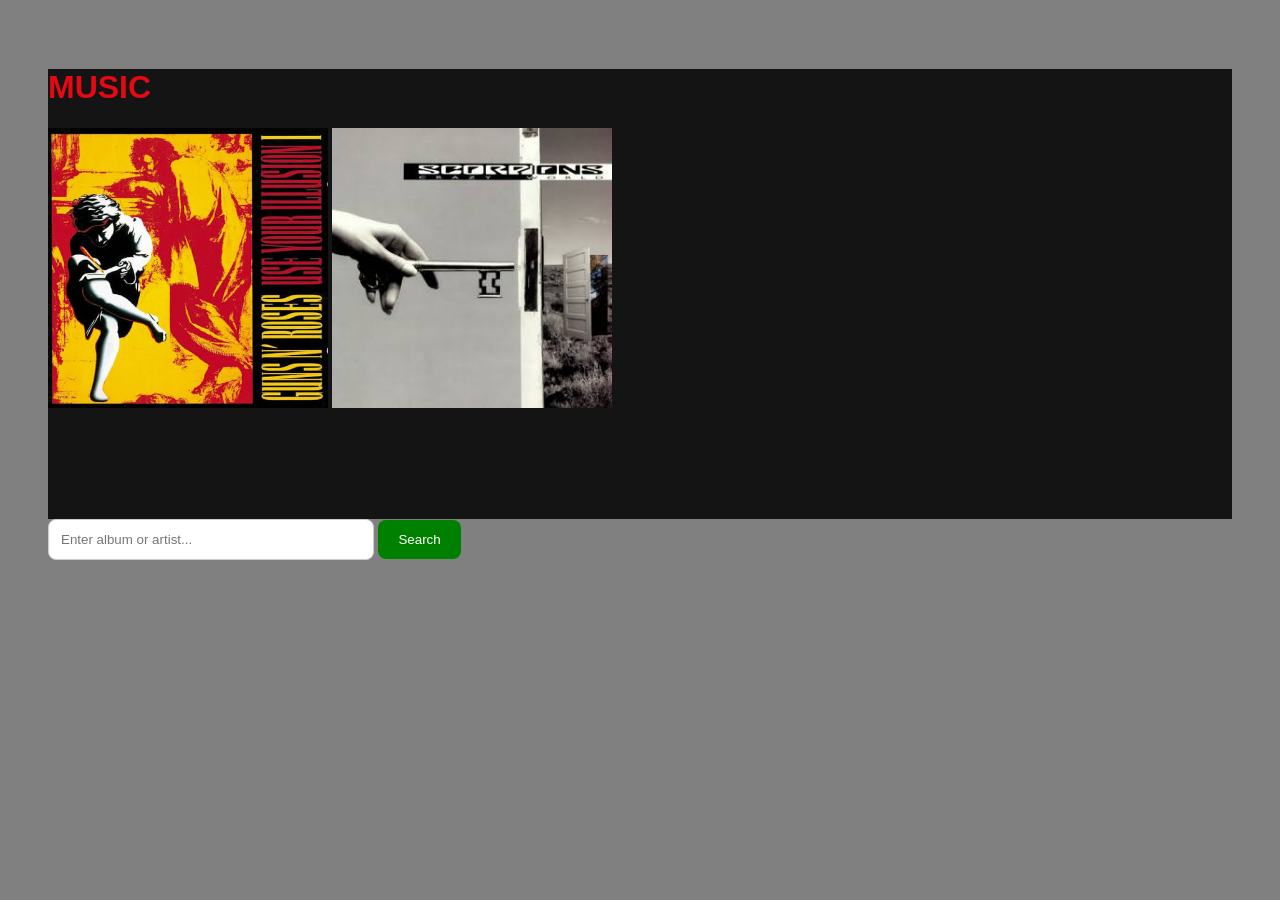
==== music.html @ fd415874 "update2" ====
<!doctype html>
<html lang="en">
  <head>
    <meta charset="UTF-8" />
    <meta name="viewport" content="width=device-width, initial-scale=1.0" />
    <title>Favourite titles catalouge - Music</title>
    <link rel="stylesheet" href="./css/main.css" />
    <link rel="stylesheet" href="./css/podstrony.css" />
    <link rel="stylesheet" href="./music.js" />
  </head>
  <body>
    <div class="music tabelki">
      <h1 class="title2">MUSIC</h1>
      <img src="./assets/album1.jpg" id="albums" alt="album photo" />
      <img src="./assets/album2.jpg" id="albums" alt="album photo" />
    </div>
    <div class="search-container">
      <input
        type="text"
        id="searchInput"
        placeholder="Enter album or artist..."
      />

      <button id="searchButton">Search</button>
    </div>

    <p id="message"></p>

    <div id="results"></div>
    <script src="music.js"></script>
  </body>
</html>
---- css/main.css ----
body {
  background: darkgrey;
}

#main {
  display: flex;
  justify-content: center;
}

a {
  color: rgb(16, 98, 98);
  padding: 15px;
  align-items: center;
}

.tabelki {
  background: #141414;
  height: 450px;
  max-width: 1500px;
  display: flexbox;
}

.title2 {
  font-family:
    "Segoe UI", Tahoma, Geneva, Verdana, sans-serif, Tahoma, Geneva, Verdana,
    sans-serif;
  color: #e50914;
}

#assets {
  width: 200px;
  height: 300px;
}

#albums {
  height: 280px;
  width: 280px;
}

img:hover {
  scale: 115%;
  transition: 5ms;
}
---- css/podstrony.css ----
body {
  font-family: Arial, sans-serif;
  background: gray;
  padding: 40px;
}

.tabelki {
  background: #141414;
  height: 450px;
  width: auto;
  max-width: 1500px;
  display: flexbox;
}

#assets {
  width: 200px;
  height: 300px;
  gap: 0 10px;
}

#albums {
  height: 280px;
  width: 280px;
}

img:hover {
  scale: 115%;
  transition: 5ms;
}

.container {
  max-width: 800px;
  margin: auto;
  text-align: center;
}

.input-area {
  display: flex;
  gap: 10px;
  justify-content: center;
}

input {
  padding: 12px;
  width: 300px;
  border: 1px solid #ccc;
  border-radius: 8px;
}

button {
  padding: 12px 20px;
  background: green;
  color: white;
  border: none;
  border-radius: 8px;
  cursor: pointer;
}

button:hover {
  background: darkgreen;
}

.elements {
  display: flex;
  flex-wrap: wrap;
  gap: 20px;
  margin-top: 30px;
  justify-content: center;
}

.element-card {
  background: white;
  padding: 15px;
  border-radius: 12px;
  width: 180px;
  box-shadow: 0 2px 10px #0001;
}

.element-card img {
  width: 100%;
  height: 140px;
  object-fit: cover;
  border-radius: 8px;
}
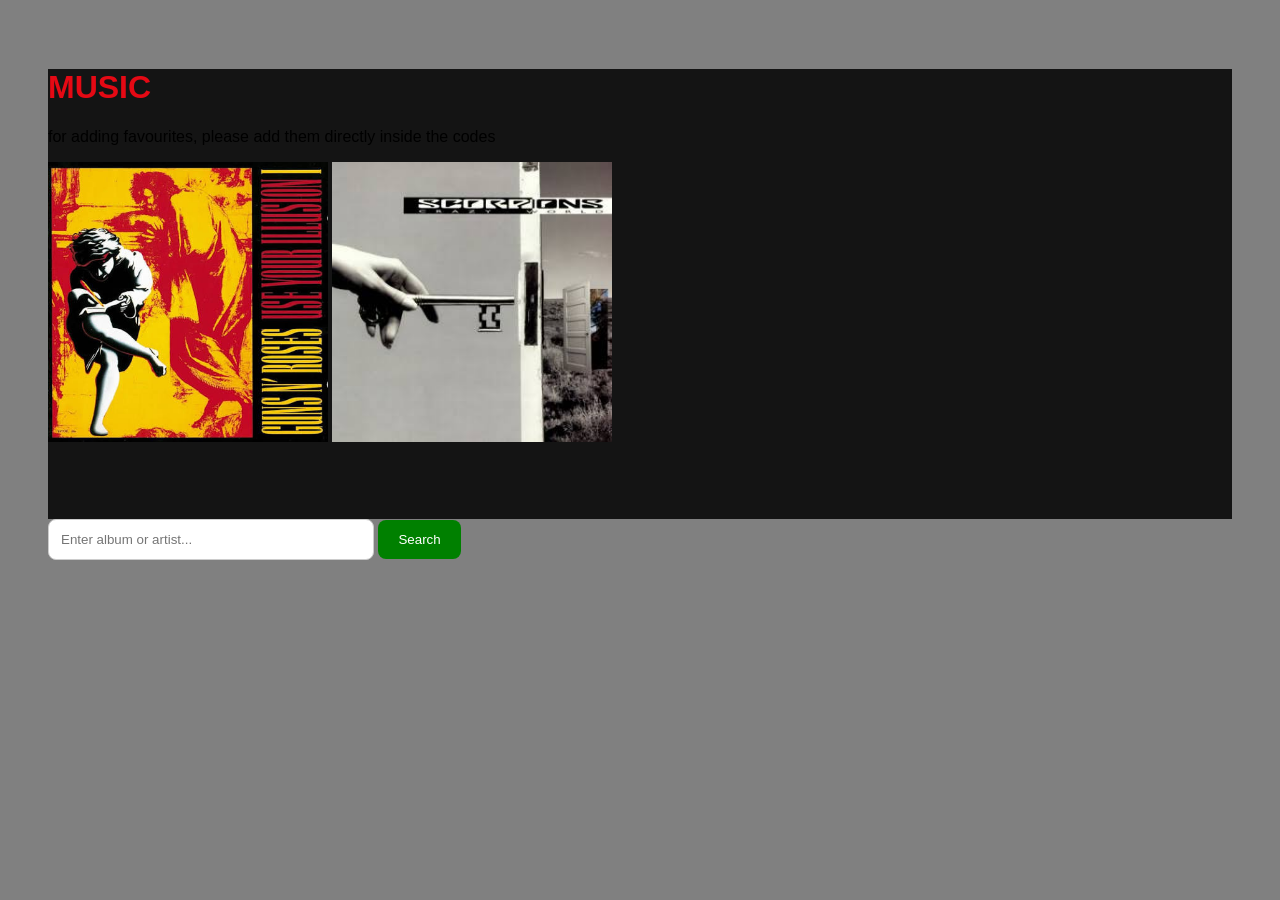
==== commit fe2d096f: "update3 music only now" ====
--- a/music.html
+++ b/music.html
@@ -11,6 +11,9 @@
   <body>
     <div class="music tabelki">
       <h1 class="title2">MUSIC</h1>
+      <p id="message">
+        for adding favourites, please add them directly inside the codes
+      </p>
       <img src="./assets/album1.jpg" id="albums" alt="album photo" />
       <img src="./assets/album2.jpg" id="albums" alt="album photo" />
     </div>
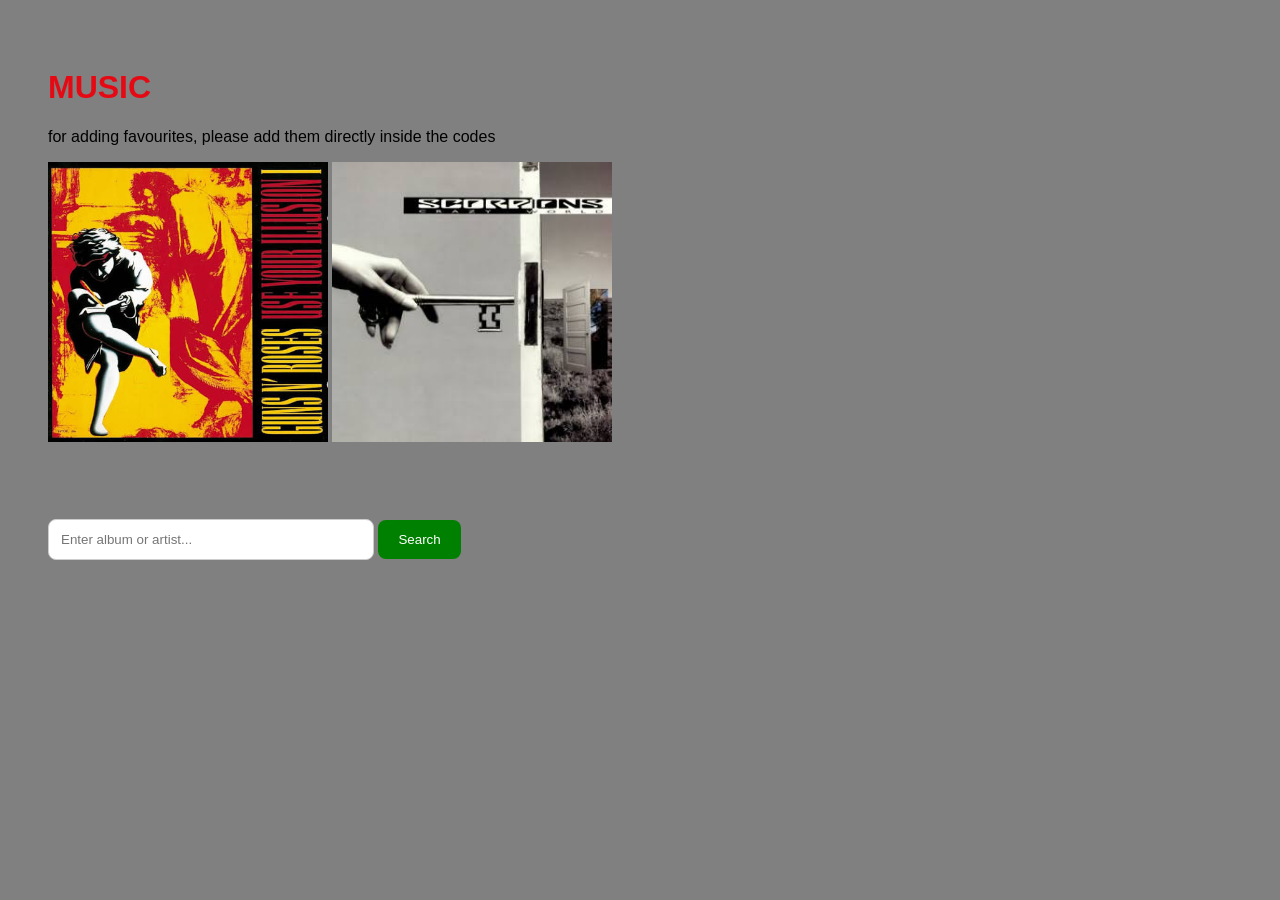
==== commit 17f55d98: "update6" ====
--- a/music.html
+++ b/music.html
@@ -5,7 +5,6 @@
     <meta name="viewport" content="width=device-width, initial-scale=1.0" />
     <title>Favourite titles catalouge - Music</title>
     <link rel="stylesheet" href="./css/main.css" />
-    <link rel="stylesheet" href="./css/podstrony.css" />
     <link rel="stylesheet" href="./music.js" />
   </head>
   <body>
--- a/css/main.css
+++ b/css/main.css
@@ -1,23 +1,31 @@
 body {
-  background: darkgrey;
+  font-family: Arial, sans-serif;
+  background: gray;
+  padding: 40px;
+}
+
+.tabelki {
+  background: gray;
+  height: 450px;
+  width: auto;
+  max-width: 1500px;
+  display: flexbox;
+}
+
+#albums {
+  height: 280px;
+  width: 280px;
+  max-width: 100%;
+}
+
+img:hover {
+  scale: 115%;
+  transition: 5ms;
 }
 
 #main {
   display: flex;
   justify-content: center;
-}
-
-a {
-  color: rgb(16, 98, 98);
-  padding: 15px;
-  align-items: center;
-}
-
-.tabelki {
-  background: #141414;
-  height: 450px;
-  max-width: 1500px;
-  display: flexbox;
 }
 
 .title2 {
@@ -27,17 +35,64 @@
   color: #e50914;
 }
 
-#assets {
-  width: 200px;
-  height: 300px;
+p {
+  font-family:
+    "Segoe UI", Tahoma, Geneva, Verdana, sans-serif, Tahoma, Geneva, Verdana,
+    sans-serif;
+  color: black;
 }
 
-#albums {
-  height: 280px;
-  width: 280px;
+.container {
+  max-width: 800px;
+  margin: auto;
+  text-align: center;
 }
 
-img:hover {
-  scale: 115%;
-  transition: 5ms;
+.input-area {
+  display: flex;
+  gap: 10px;
+  justify-content: center;
 }
+
+input {
+  padding: 12px;
+  width: 300px;
+  border: 1px solid #ccc;
+  border-radius: 8px;
+}
+
+button {
+  padding: 12px 20px;
+  background: green;
+  color: white;
+  border: none;
+  border-radius: 8px;
+  cursor: pointer;
+}
+
+button:hover {
+  background: darkgreen;
+}
+
+.elements {
+  display: flex;
+  flex-wrap: wrap;
+  gap: 20px;
+  margin-top: 30px;
+  justify-content: center;
+}
+
+.element-card {
+  background: white;
+  padding: 15px;
+  border-radius: 12px;
+  width: 180px;
+  box-shadow: 0 2px 10px #0001;
+}
+
+.element-card img {
+  width: 100%;
+  height: 140px;
+  object-fit: cover;
+  border-radius: 8px;
+}
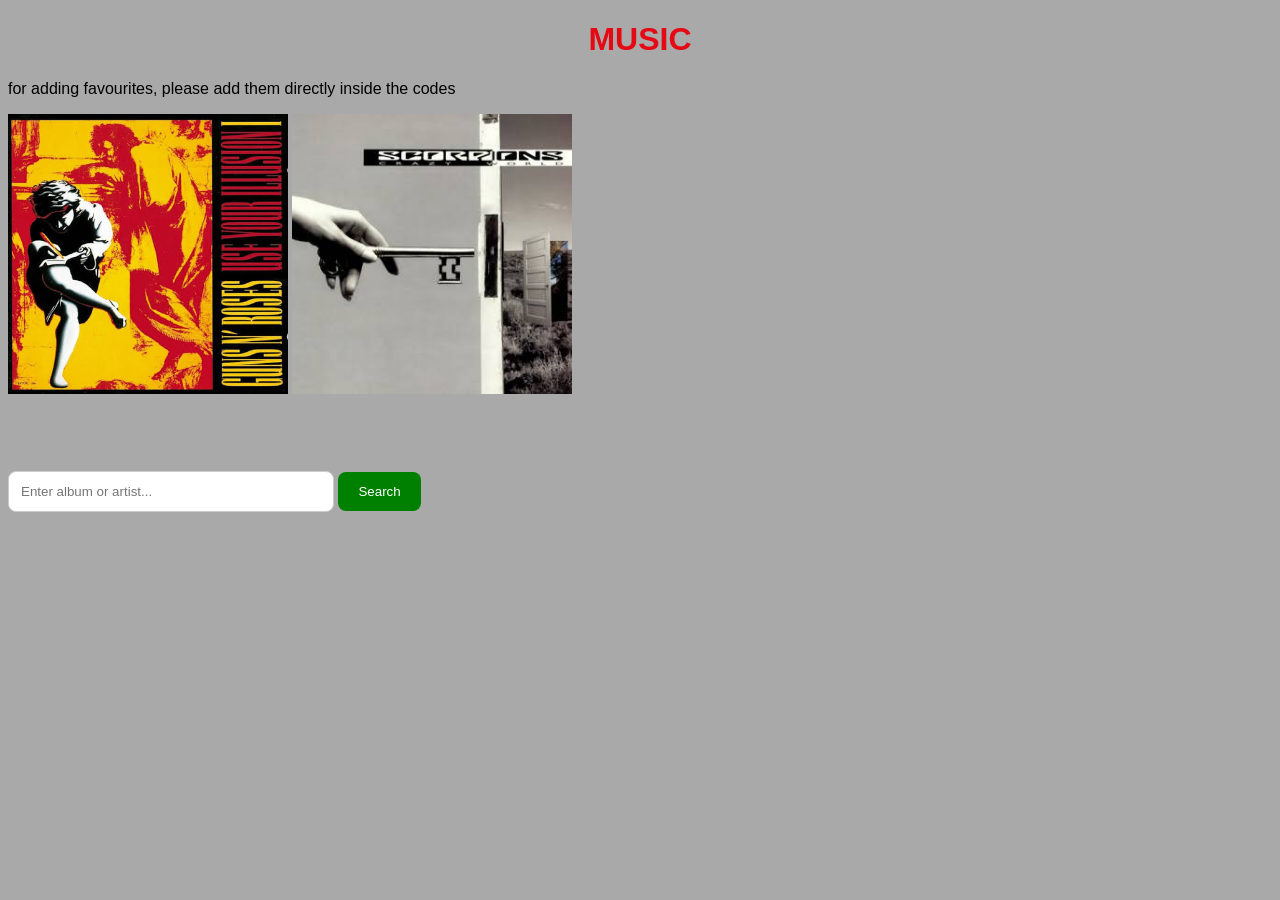
==== commit 372c55e4: "update10" ====
--- a/music.html
+++ b/music.html
@@ -3,7 +3,7 @@
   <head>
     <meta charset="UTF-8" />
     <meta name="viewport" content="width=device-width, initial-scale=1.0" />
-    <title>Favourite titles catalouge - Music</title>
+    <title>Music Catalouge</title>
     <link rel="stylesheet" href="./css/main.css" />
     <link rel="stylesheet" href="./music.js" />
   </head>
--- a/css/main.css
+++ b/css/main.css
@@ -1,11 +1,10 @@
 body {
   font-family: Arial, sans-serif;
-  background: gray;
-  padding: 40px;
+  background: darkgray;
 }
 
 .tabelki {
-  background: gray;
+  background: darkgray;
   height: 450px;
   width: auto;
   max-width: 1500px;
@@ -16,16 +15,12 @@
   height: 280px;
   width: 280px;
   max-width: 100%;
+  align-items: center;
 }
 
 img:hover {
   scale: 115%;
-  transition: 5ms;
-}
-
-#main {
-  display: flex;
-  justify-content: center;
+  transition: 0.3s;
 }
 
 .title2 {
@@ -33,6 +28,7 @@
     "Segoe UI", Tahoma, Geneva, Verdana, sans-serif, Tahoma, Geneva, Verdana,
     sans-serif;
   color: #e50914;
+  text-align: center;
 }
 
 p {
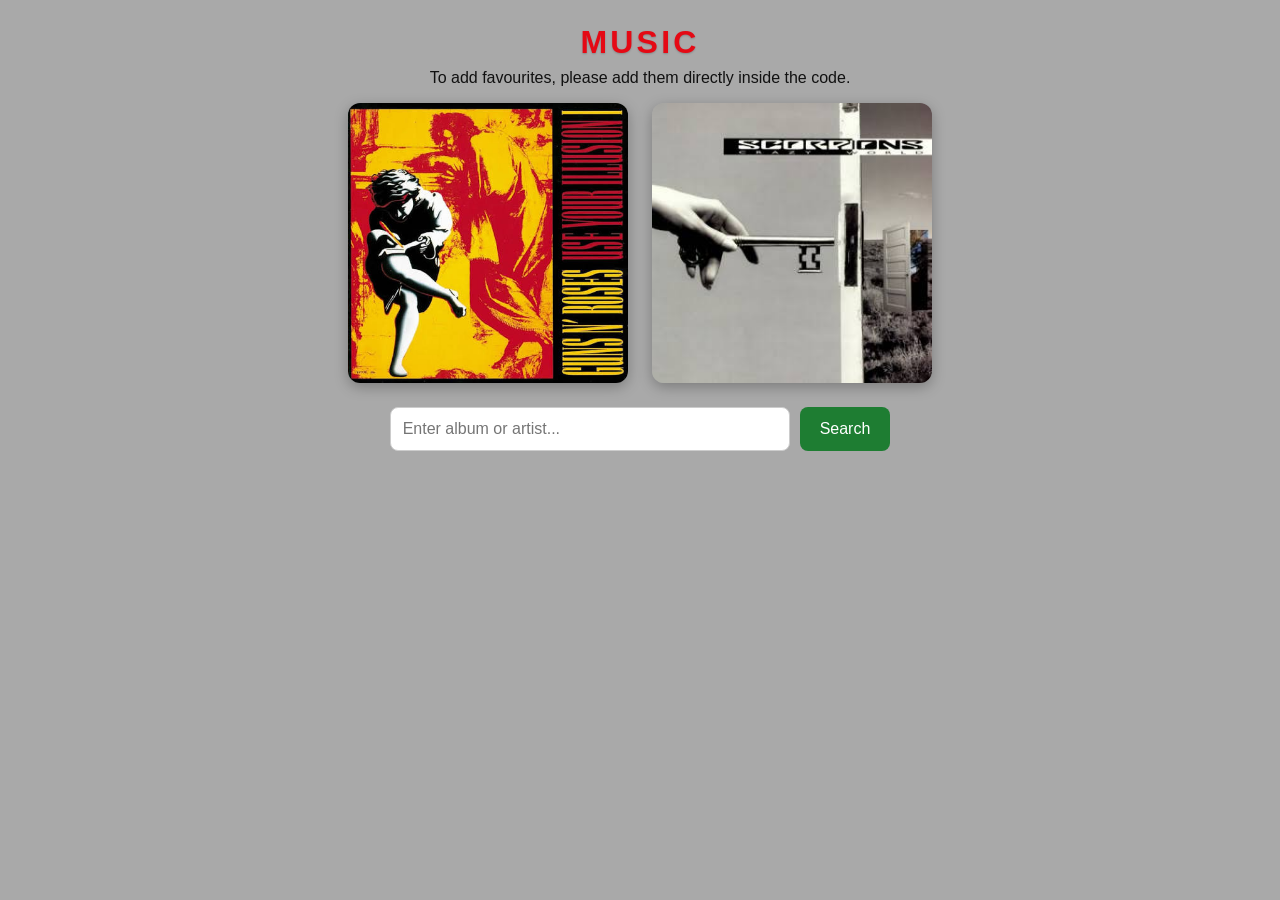
==== commit 2870b28a: "naprawa nie działało wcześniej na niczym innym niż komputer szkolny przez mój błąd" ====
--- a/music.html
+++ b/music.html
@@ -3,32 +3,56 @@
   <head>
     <meta charset="UTF-8" />
     <meta name="viewport" content="width=device-width, initial-scale=1.0" />
-    <title>Music Catalouge</title>
+    <title>Music Catalogue</title>
     <link rel="stylesheet" href="./css/main.css" />
-    <link rel="stylesheet" href="./music.js" />
+    <script src="./music.js" defer></script>
   </head>
   <body>
-    <div class="music tabelki">
-      <h1 class="title2">MUSIC</h1>
-      <p id="message">
-        for adding favourites, please add them directly inside the codes
+    <header class="hero">
+      <h1 class="page-title">MUSIC</h1>
+      <p class="note">
+        To add favourites, please add them directly inside the code.
       </p>
-      <img src="./assets/album1.jpg" id="albums" alt="album photo" />
-      <img src="./assets/album2.jpg" id="albums" alt="album photo" />
-    </div>
-    <div class="search-container">
-      <input
-        type="text"
-        id="searchInput"
-        placeholder="Enter album or artist..."
-      />
+      <div class="featured">
+        <img
+          src="./assets/album1.jpg"
+          class="featured-img"
+          width="280"
+          height="280"
+          alt="Featured album cover 1"
+        />
+        <img
+          src="./assets/album2.jpg"
+          class="featured-img"
+          width="280"
+          height="280"
+          alt="Featured album cover 2"
+        />
+      </div>
+    </header>
 
-      <button id="searchButton">Search</button>
-    </div>
+    <main>
+      <form class="search-form" id="searchForm" role="search">
+        <label for="searchInput" class="visually-hidden">
+          Album or artist
+        </label>
+        <input
+          type="search"
+          id="searchInput"
+          placeholder="Enter album or artist..."
+          autocomplete="off"
+          required
+        />
+        <button type="submit" id="searchButton">Search</button>
+      </form>
 
-    <p id="message"></p>
+      <p id="status" class="status" role="status" aria-live="polite"></p>
 
-    <div id="results"></div>
-    <script src="music.js"></script>
+      <section
+        id="results"
+        class="results"
+        aria-label="Search results"
+      ></section>
+    </main>
   </body>
 </html>
--- a/css/main.css
+++ b/css/main.css
@@ -1,94 +1,186 @@
-body {
-  font-family: Arial, sans-serif;
-  background: darkgray;
+:root {
+  --bg: #a9a9a9;
+  --text: #111;
+  --accent: #e50914;
+  --button: #1e7d32;
+  --button-hover: #145a22;
+  --card-bg: #fff;
+  --radius: 12px;
+  --font: "Segoe UI", Tahoma, Geneva, Verdana, Arial, sans-serif;
 }
 
-.tabelki {
-  background: darkgray;
-  height: 450px;
-  width: auto;
-  max-width: 1500px;
-  display: flexbox;
+*,
+*::before,
+*::after {
+  box-sizing: border-box;
 }
 
-#albums {
-  height: 280px;
-  width: 280px;
-  max-width: 100%;
-  align-items: center;
+body {
+  margin: 0;
+  padding: 1rem;
+  font-family: var(--font);
+  color: var(--text);
+  background: var(--bg);
 }
 
-img:hover {
-  scale: 115%;
-  transition: 0.3s;
+.visually-hidden {
+  position: absolute;
+  width: 1px;
+  height: 1px;
+  overflow: hidden;
+  clip: rect(0 0 0 0);
+  white-space: nowrap;
 }
 
-.title2 {
-  font-family:
-    "Segoe UI", Tahoma, Geneva, Verdana, sans-serif, Tahoma, Geneva, Verdana,
-    sans-serif;
-  color: #e50914;
+/* ---------- Header / featured ---------- */
+.hero {
+  max-width: 1500px;
+  margin: 0 auto 1.5rem;
   text-align: center;
 }
 
-p {
-  font-family:
-    "Segoe UI", Tahoma, Geneva, Verdana, sans-serif, Tahoma, Geneva, Verdana,
-    sans-serif;
-  color: black;
+.page-title {
+  margin: 0.5rem 0;
+  color: var(--accent);
+  letter-spacing: 0.1em;
+  text-shadow: 0 1px 2px #0003;
 }
 
-.container {
-  max-width: 800px;
-  margin: auto;
-  text-align: center;
+.note {
+  margin: 0 0 1rem;
 }
 
-.input-area {
+.featured {
   display: flex;
-  gap: 10px;
+  flex-wrap: wrap;
+  gap: 1.5rem;
   justify-content: center;
 }
 
-input {
+.featured-img {
+  width: 280px;
+  max-width: 100%;
+  height: auto;
+  aspect-ratio: 1;
+  object-fit: cover;
+  border-radius: var(--radius);
+  box-shadow: 0 4px 14px #0004;
+  transition: transform 0.3s ease;
+}
+
+.featured-img:hover {
+  transform: scale(1.1);
+}
+
+/* ---------- Search ---------- */
+.search-form {
+  display: flex;
+  flex-wrap: wrap;
+  gap: 10px;
+  justify-content: center;
+  max-width: 800px;
+  margin: 0 auto;
+}
+
+input[type="search"] {
+  flex: 1 1 240px;
+  max-width: 400px;
   padding: 12px;
-  width: 300px;
+  font: inherit;
   border: 1px solid #ccc;
   border-radius: 8px;
 }
 
 button {
   padding: 12px 20px;
-  background: green;
-  color: white;
+  font: inherit;
+  color: #fff;
+  background: var(--button);
   border: none;
   border-radius: 8px;
   cursor: pointer;
+  transition: background 0.2s;
 }
 
-button:hover {
-  background: darkgreen;
+button:hover:not(:disabled) {
+  background: var(--button-hover);
 }
 
-.elements {
-  display: flex;
-  flex-wrap: wrap;
-  gap: 20px;
-  margin-top: 30px;
-  justify-content: center;
+button:disabled {
+  opacity: 0.6;
+  cursor: not-allowed;
 }
 
-.element-card {
-  background: white;
-  padding: 15px;
-  border-radius: 12px;
-  width: 180px;
-  box-shadow: 0 2px 10px #0001;
+input:focus-visible,
+button:focus-visible,
+.album a:focus-visible {
+  outline: 3px solid #fff;
+  outline-offset: 2px;
 }
 
-.element-card img {
+.status {
+  min-height: 1.5em;
+  margin: 1rem 0;
+  text-align: center;
+  font-weight: 600;
+}
+
+/* ---------- Results ---------- */
+.results {
+  display: grid;
+  grid-template-columns: repeat(auto-fill, minmax(180px, 1fr));
+  gap: 20px;
+  max-width: 1500px;
+  margin: 0 auto;
+}
+
+.album {
+  display: flex;
+  flex-direction: column;
+  padding: 15px;
+  background: var(--card-bg);
+  border-radius: var(--radius);
+  box-shadow: 0 2px 10px #0003;
+  transition: transform 0.2s ease;
+}
+
+.album:hover {
+  transform: translateY(-4px);
+}
+
+.album img {
   width: 100%;
-  height: 140px;
+  aspect-ratio: 1;
   object-fit: cover;
   border-radius: 8px;
+  background: #eee;
 }
+
+.album h3 {
+  margin: 0.75rem 0 0.25rem;
+  font-size: 1rem;
+  line-height: 1.25;
+}
+
+.album p {
+  margin: 0 0 0.75rem;
+  color: #444;
+  font-size: 0.9rem;
+}
+
+.album a {
+  margin-top: auto;
+  color: var(--button);
+  font-weight: 600;
+  text-decoration: none;
+}
+
+.album a:hover {
+  text-decoration: underline;
+}
+
+@media (prefers-reduced-motion: reduce) {
+  * {
+    transition: none !important;
+  }
+}
